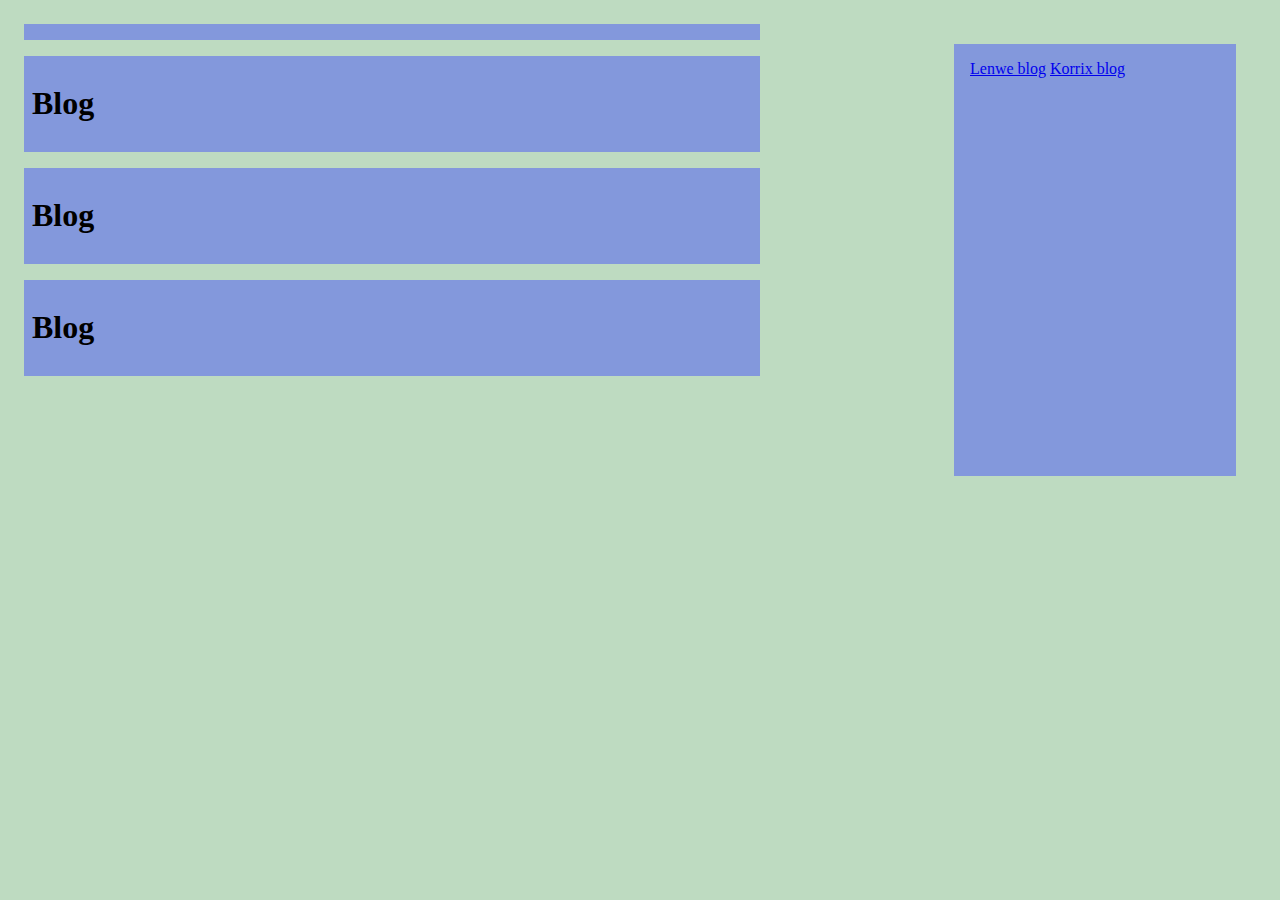
==== index.html @ 4fa9c1c2 "Initial commit" ====
<!doctype html>
<html>
  <head>
	<title>Blog</title>
	<link rel="stylesheet" type="text/css" href="style.css" />
  </head>
  <body>
	<div class="menu">
	  <div class="links">
		<a href="http://blog.lenwe.net">Lenwe blog</a>
		<a href="http://korrisite.com">Korrix blog</a>
	  </div>
	</div>

	<div class="post-board">
	  
	  <div class="block">
		
	  </div>

	  <div class="block">
		<h1>Blog</h1>
		<address>
		  <a href="mailto:bambucha@wariat"></a>
		</address>
	  </div>

	  <div class="block">
		<h1>Blog</h1>
		<address>
		  <a href="mailto:bambucha@wariat"></a>
		</address>
	  </div>

	  <div class="block">
		<h1>Blog</h1>
		<address>
		  <a href="mailto:bambucha@wariat"></a>
		</address>
	  </div>
	  
	</div>

  </body>
</html>
---- style.css ----
body {
	background-color: rgb(190,219,193);
}

div {
	background-color: rgb(131,152,220);
}

div.post-board {
	padding: 8px;
	background-color: transparent;
}

div.block {
	width : 720px;
	float: left;
	margin: 8px 8px 8px 8px;
	padding: 8px;
}

div.menu {
	float: right;
	margin: 36px;
	padding: 16px;
	width: 250px;
	height: 400px;
}
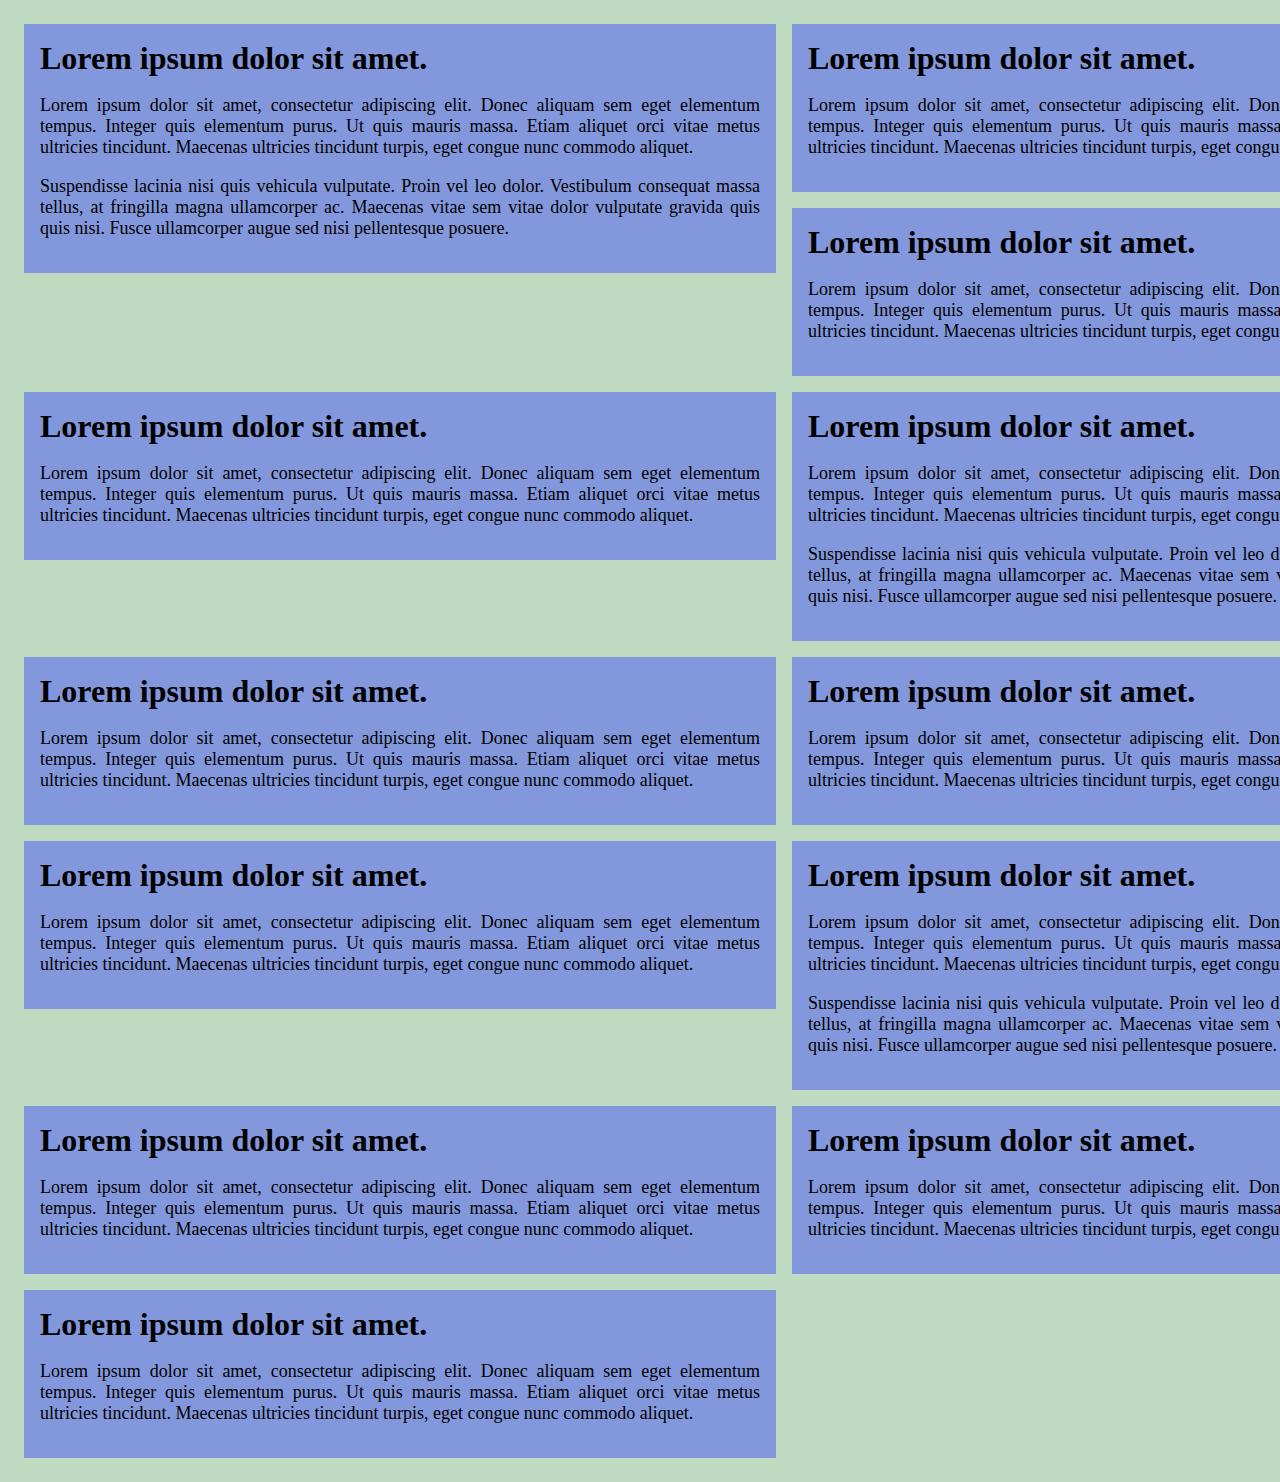
==== commit 3d4696ab: "Menu as psition: fix." ====
--- a/index.html
+++ b/index.html
@@ -13,34 +13,79 @@
 	</div>
 
 	<div class="post-board">
-	  
-	  <div class="block">
-		
+	  <div class="block post">
+		<h1>Lorem ipsum dolor sit amet.</h1>
+		<p>Lorem ipsum dolor sit amet, consectetur adipiscing elit. Donec aliquam sem eget elementum tempus. Integer quis elementum purus. Ut quis mauris massa. Etiam aliquet orci vitae metus ultricies tincidunt. Maecenas ultricies tincidunt turpis, eget congue nunc commodo aliquet.</p>
+
+		<p>Suspendisse lacinia nisi quis vehicula vulputate. Proin vel leo dolor. Vestibulum consequat massa tellus, at fringilla magna ullamcorper ac. Maecenas vitae sem vitae dolor vulputate gravida quis quis nisi. Fusce ullamcorper augue sed nisi pellentesque posuere.</p>
 	  </div>
 
-	  <div class="block">
-		<h1>Blog</h1>
-		<address>
-		  <a href="mailto:bambucha@wariat"></a>
-		</address>
+	  <div class="block post">
+		<h1>Lorem ipsum dolor sit amet.</h1>
+		<p>Lorem ipsum dolor sit amet, consectetur adipiscing elit. Donec aliquam sem eget elementum tempus. Integer quis elementum purus. Ut quis mauris massa. Etiam aliquet orci vitae metus ultricies tincidunt. Maecenas ultricies tincidunt turpis, eget congue nunc commodo aliquet.</p>
 	  </div>
 
-	  <div class="block">
-		<h1>Blog</h1>
-		<address>
-		  <a href="mailto:bambucha@wariat"></a>
-		</address>
+	  <div class="block post">
+		<h1>Lorem ipsum dolor sit amet.</h1>
+		<p>Lorem ipsum dolor sit amet, consectetur adipiscing elit. Donec aliquam sem eget elementum tempus. Integer quis elementum purus. Ut quis mauris massa. Etiam aliquet orci vitae metus ultricies tincidunt. Maecenas ultricies tincidunt turpis, eget congue nunc commodo aliquet.</p>
+
 	  </div>
 
-	  <div class="block">
-		<h1>Blog</h1>
-		<address>
-		  <a href="mailto:bambucha@wariat"></a>
-		</address>
+	  <div class="block post">
+		<h1>Lorem ipsum dolor sit amet.</h1>
+		<p>Lorem ipsum dolor sit amet, consectetur adipiscing elit. Donec aliquam sem eget elementum tempus. Integer quis elementum purus. Ut quis mauris massa. Etiam aliquet orci vitae metus ultricies tincidunt. Maecenas ultricies tincidunt turpis, eget congue nunc commodo aliquet.</p>
 	  </div>
-	  
+
+	  <div class="block post">
+		<h1>Lorem ipsum dolor sit amet.</h1>
+		<p>Lorem ipsum dolor sit amet, consectetur adipiscing elit. Donec aliquam sem eget elementum tempus. Integer quis elementum purus. Ut quis mauris massa. Etiam aliquet orci vitae metus ultricies tincidunt. Maecenas ultricies tincidunt turpis, eget congue nunc commodo aliquet.</p>
+
+		<p>Suspendisse lacinia nisi quis vehicula vulputate. Proin vel leo dolor. Vestibulum consequat massa tellus, at fringilla magna ullamcorper ac. Maecenas vitae sem vitae dolor vulputate gravida quis quis nisi. Fusce ullamcorper augue sed nisi pellentesque posuere.</p>
+
+	  </div>
+
+	  <div class="block post">
+		<h1>Lorem ipsum dolor sit amet.</h1>
+		<p>Lorem ipsum dolor sit amet, consectetur adipiscing elit. Donec aliquam sem eget elementum tempus. Integer quis elementum purus. Ut quis mauris massa. Etiam aliquet orci vitae metus ultricies tincidunt. Maecenas ultricies tincidunt turpis, eget congue nunc commodo aliquet.</p>
+	  </div>
+
+	  <div class="block post">
+		<h1>Lorem ipsum dolor sit amet.</h1>
+		<p>Lorem ipsum dolor sit amet, consectetur adipiscing elit. Donec aliquam sem eget elementum tempus. Integer quis elementum purus. Ut quis mauris massa. Etiam aliquet orci vitae metus ultricies tincidunt. Maecenas ultricies tincidunt turpis, eget congue nunc commodo aliquet.</p>
+
+	  </div>
+
+	  <div class="block post">
+		<h1>Lorem ipsum dolor sit amet.</h1>
+		<p>Lorem ipsum dolor sit amet, consectetur adipiscing elit. Donec aliquam sem eget elementum tempus. Integer quis elementum purus. Ut quis mauris massa. Etiam aliquet orci vitae metus ultricies tincidunt. Maecenas ultricies tincidunt turpis, eget congue nunc commodo aliquet.</p>
+	  </div>
+
+	  <div class="block post">
+		<h1>Lorem ipsum dolor sit amet.</h1>
+		<p>Lorem ipsum dolor sit amet, consectetur adipiscing elit. Donec aliquam sem eget elementum tempus. Integer quis elementum purus. Ut quis mauris massa. Etiam aliquet orci vitae metus ultricies tincidunt. Maecenas ultricies tincidunt turpis, eget congue nunc commodo aliquet.</p>
+
+		<p>Suspendisse lacinia nisi quis vehicula vulputate. Proin vel leo dolor. Vestibulum consequat massa tellus, at fringilla magna ullamcorper ac. Maecenas vitae sem vitae dolor vulputate gravida quis quis nisi. Fusce ullamcorper augue sed nisi pellentesque posuere.</p>
+
+	  </div>
+
+	  <div class="block post">
+		<h1>Lorem ipsum dolor sit amet.</h1>
+		<p>Lorem ipsum dolor sit amet, consectetur adipiscing elit. Donec aliquam sem eget elementum tempus. Integer quis elementum purus. Ut quis mauris massa. Etiam aliquet orci vitae metus ultricies tincidunt. Maecenas ultricies tincidunt turpis, eget congue nunc commodo aliquet.</p>
+	  </div>
+
+	  <div class="block post">
+		<h1>Lorem ipsum dolor sit amet.</h1>
+		<p>Lorem ipsum dolor sit amet, consectetur adipiscing elit. Donec aliquam sem eget elementum tempus. Integer quis elementum purus. Ut quis mauris massa. Etiam aliquet orci vitae metus ultricies tincidunt. Maecenas ultricies tincidunt turpis, eget congue nunc commodo aliquet.</p>
+
+	  </div>
+
+	  <div class="block post">
+		<h1>Lorem ipsum dolor sit amet.</h1>
+		<p>Lorem ipsum dolor sit amet, consectetur adipiscing elit. Donec aliquam sem eget elementum tempus. Integer quis elementum purus. Ut quis mauris massa. Etiam aliquet orci vitae metus ultricies tincidunt. Maecenas ultricies tincidunt turpis, eget congue nunc commodo aliquet.</p>
+	  </div>
+
+	  <div class="clear"/>
 	</div>
-
   </body>
 </html>
 
--- a/style.css
+++ b/style.css
@@ -1,29 +1,50 @@
 
 
 body {
+	margin: 0px;
+	padding: 0px;
 	background-color: rgb(190,219,193);
 }
 
 div {
 	background-color: rgb(131,152,220);
+	margin: 0px;
+	padding: 0px;
+}
+
+h1 {
+	margin: 0px;
+	padding: 0px;
 }
 
 div.post-board {
-	padding: 8px;
+	padding: 16px;
 	background-color: transparent;
+	width: 1536px;
+}
+
+.clear {
+	clear: both;
 }
 
 div.block {
 	width : 720px;
 	float: left;
-	margin: 8px 8px 8px 8px;
-	padding: 8px;
+	margin: 8px;
+	padding: 16px;
+}
+
+div.post p {
+	font-size: 18px;
+	text-align: justify;
 }
 
 div.menu {
-	float: right;
-	margin: 36px;
+	position: fixed;
+	left: 1568px;
+	top: 8px;
+	margin: 16px;
 	padding: 16px;
 	width: 250px;
 	height: 400px;
-}+}
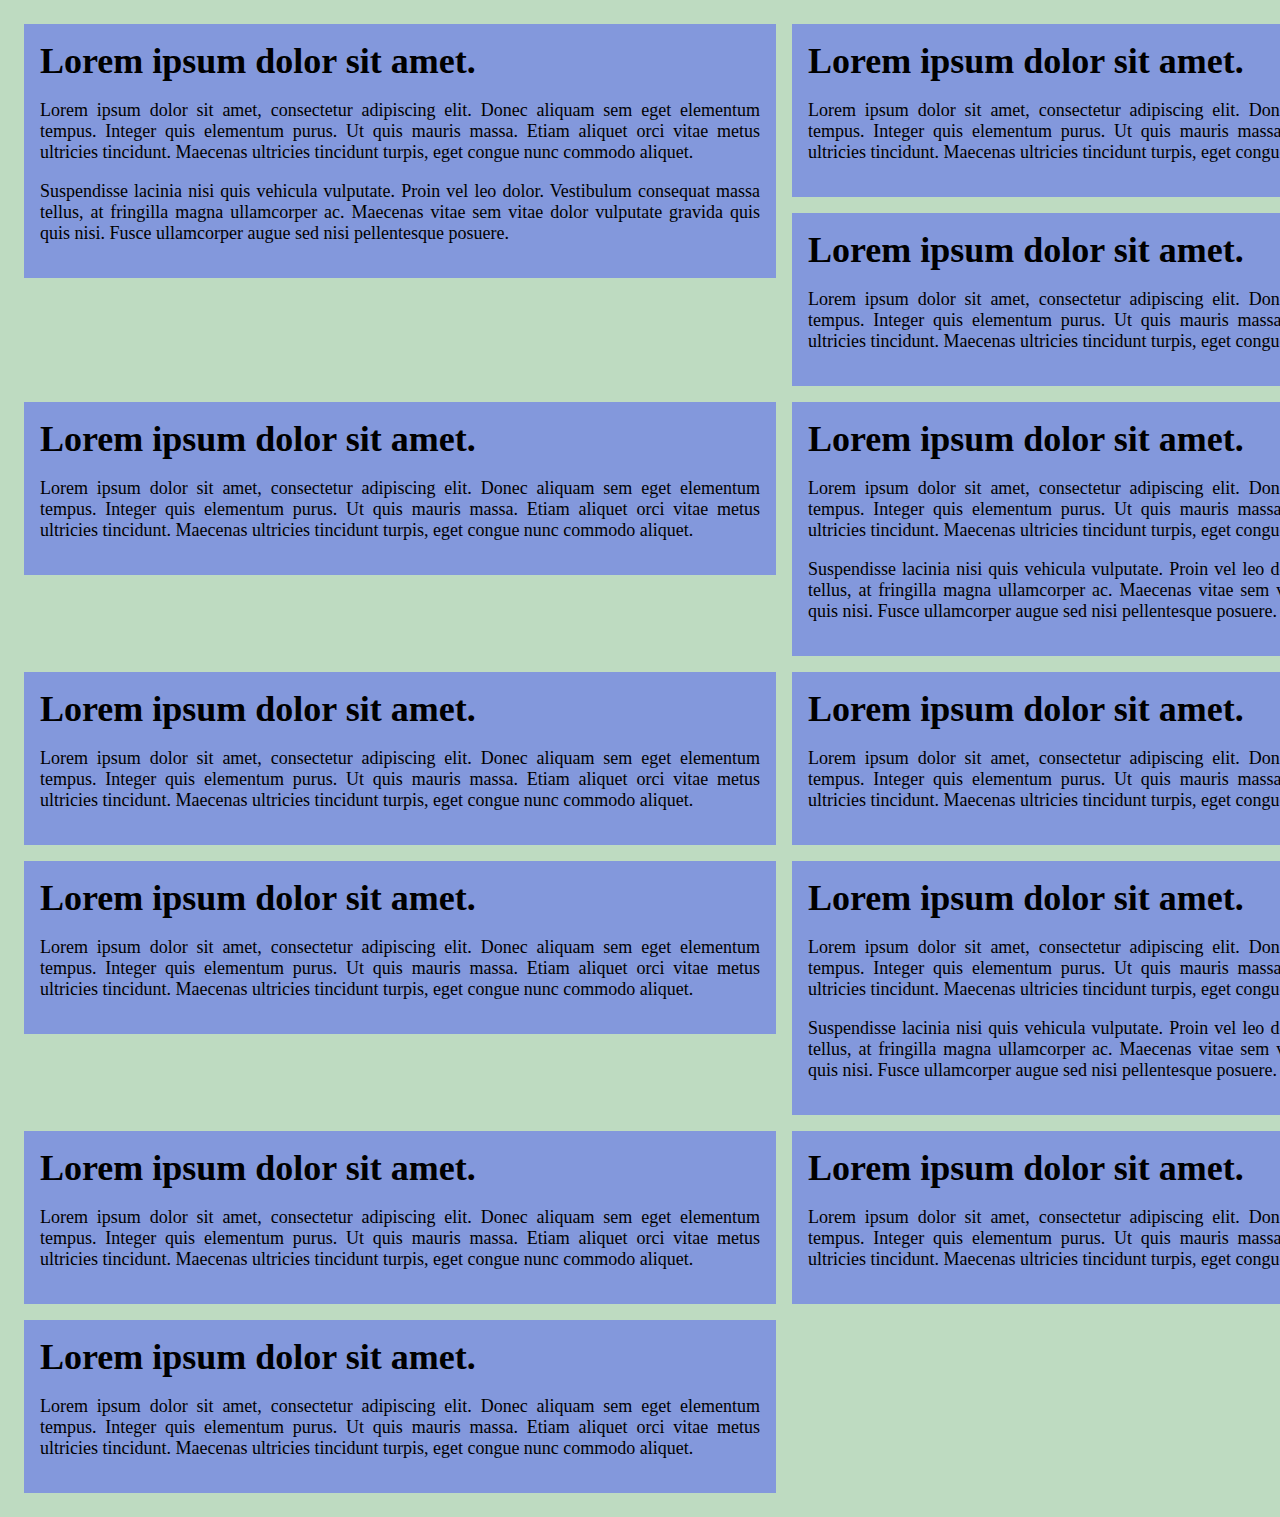
==== commit cc4ee42a: "Add post view stub." ====
--- a/index.html
+++ b/index.html
@@ -13,30 +13,30 @@
 	</div>
 
 	<div class="post-board">
-	  <div class="block post">
+	  <div class="content short-post">
 		<h1>Lorem ipsum dolor sit amet.</h1>
 		<p>Lorem ipsum dolor sit amet, consectetur adipiscing elit. Donec aliquam sem eget elementum tempus. Integer quis elementum purus. Ut quis mauris massa. Etiam aliquet orci vitae metus ultricies tincidunt. Maecenas ultricies tincidunt turpis, eget congue nunc commodo aliquet.</p>
 
 		<p>Suspendisse lacinia nisi quis vehicula vulputate. Proin vel leo dolor. Vestibulum consequat massa tellus, at fringilla magna ullamcorper ac. Maecenas vitae sem vitae dolor vulputate gravida quis quis nisi. Fusce ullamcorper augue sed nisi pellentesque posuere.</p>
 	  </div>
 
-	  <div class="block post">
+	  <div class="content short-post">
 		<h1>Lorem ipsum dolor sit amet.</h1>
 		<p>Lorem ipsum dolor sit amet, consectetur adipiscing elit. Donec aliquam sem eget elementum tempus. Integer quis elementum purus. Ut quis mauris massa. Etiam aliquet orci vitae metus ultricies tincidunt. Maecenas ultricies tincidunt turpis, eget congue nunc commodo aliquet.</p>
 	  </div>
 
-	  <div class="block post">
+	  <div class="content short-post">
 		<h1>Lorem ipsum dolor sit amet.</h1>
 		<p>Lorem ipsum dolor sit amet, consectetur adipiscing elit. Donec aliquam sem eget elementum tempus. Integer quis elementum purus. Ut quis mauris massa. Etiam aliquet orci vitae metus ultricies tincidunt. Maecenas ultricies tincidunt turpis, eget congue nunc commodo aliquet.</p>
 
 	  </div>
 
-	  <div class="block post">
+	  <div class="content short-post">
 		<h1>Lorem ipsum dolor sit amet.</h1>
 		<p>Lorem ipsum dolor sit amet, consectetur adipiscing elit. Donec aliquam sem eget elementum tempus. Integer quis elementum purus. Ut quis mauris massa. Etiam aliquet orci vitae metus ultricies tincidunt. Maecenas ultricies tincidunt turpis, eget congue nunc commodo aliquet.</p>
 	  </div>
 
-	  <div class="block post">
+	  <div class="content short-post">
 		<h1>Lorem ipsum dolor sit amet.</h1>
 		<p>Lorem ipsum dolor sit amet, consectetur adipiscing elit. Donec aliquam sem eget elementum tempus. Integer quis elementum purus. Ut quis mauris massa. Etiam aliquet orci vitae metus ultricies tincidunt. Maecenas ultricies tincidunt turpis, eget congue nunc commodo aliquet.</p>
 
@@ -44,23 +44,23 @@
 
 	  </div>
 
-	  <div class="block post">
+	  <div class="content short-post">
 		<h1>Lorem ipsum dolor sit amet.</h1>
 		<p>Lorem ipsum dolor sit amet, consectetur adipiscing elit. Donec aliquam sem eget elementum tempus. Integer quis elementum purus. Ut quis mauris massa. Etiam aliquet orci vitae metus ultricies tincidunt. Maecenas ultricies tincidunt turpis, eget congue nunc commodo aliquet.</p>
 	  </div>
 
-	  <div class="block post">
+	  <div class="content short-post">
 		<h1>Lorem ipsum dolor sit amet.</h1>
 		<p>Lorem ipsum dolor sit amet, consectetur adipiscing elit. Donec aliquam sem eget elementum tempus. Integer quis elementum purus. Ut quis mauris massa. Etiam aliquet orci vitae metus ultricies tincidunt. Maecenas ultricies tincidunt turpis, eget congue nunc commodo aliquet.</p>
 
 	  </div>
 
-	  <div class="block post">
+	  <div class="content short-post">
 		<h1>Lorem ipsum dolor sit amet.</h1>
 		<p>Lorem ipsum dolor sit amet, consectetur adipiscing elit. Donec aliquam sem eget elementum tempus. Integer quis elementum purus. Ut quis mauris massa. Etiam aliquet orci vitae metus ultricies tincidunt. Maecenas ultricies tincidunt turpis, eget congue nunc commodo aliquet.</p>
 	  </div>
 
-	  <div class="block post">
+	  <div class="content short-post">
 		<h1>Lorem ipsum dolor sit amet.</h1>
 		<p>Lorem ipsum dolor sit amet, consectetur adipiscing elit. Donec aliquam sem eget elementum tempus. Integer quis elementum purus. Ut quis mauris massa. Etiam aliquet orci vitae metus ultricies tincidunt. Maecenas ultricies tincidunt turpis, eget congue nunc commodo aliquet.</p>
 
@@ -68,18 +68,18 @@
 
 	  </div>
 
-	  <div class="block post">
+	  <div class="content short-post">
 		<h1>Lorem ipsum dolor sit amet.</h1>
 		<p>Lorem ipsum dolor sit amet, consectetur adipiscing elit. Donec aliquam sem eget elementum tempus. Integer quis elementum purus. Ut quis mauris massa. Etiam aliquet orci vitae metus ultricies tincidunt. Maecenas ultricies tincidunt turpis, eget congue nunc commodo aliquet.</p>
 	  </div>
 
-	  <div class="block post">
+	  <div class="content short-post">
 		<h1>Lorem ipsum dolor sit amet.</h1>
 		<p>Lorem ipsum dolor sit amet, consectetur adipiscing elit. Donec aliquam sem eget elementum tempus. Integer quis elementum purus. Ut quis mauris massa. Etiam aliquet orci vitae metus ultricies tincidunt. Maecenas ultricies tincidunt turpis, eget congue nunc commodo aliquet.</p>
 
 	  </div>
 
-	  <div class="block post">
+	  <div class="content short-post">
 		<h1>Lorem ipsum dolor sit amet.</h1>
 		<p>Lorem ipsum dolor sit amet, consectetur adipiscing elit. Donec aliquam sem eget elementum tempus. Integer quis elementum purus. Ut quis mauris massa. Etiam aliquet orci vitae metus ultricies tincidunt. Maecenas ultricies tincidunt turpis, eget congue nunc commodo aliquet.</p>
 	  </div>
--- a/style.css
+++ b/style.css
@@ -27,16 +27,26 @@
 	clear: both;
 }
 
-div.block {
+div.short-post {
 	width : 720px;
 	float: left;
 	margin: 8px;
 	padding: 16px;
 }
 
-div.post p {
+div.post {
+	position: absolute;
+	width: 1010px;
+	left: 304px;
+	top: 100px;
+	padding: 16px;
+	background-color: transparent;
+}
+
+div.content {
+	padding: 16px;
+	text-align: justify;
 	font-size: 18px;
-	text-align: justify;
 }
 
 div.menu {
@@ -48,3 +58,15 @@
 	width: 250px;
 	height: 400px;
 }
+
+div.post :first-child {
+	margin: 16px;
+}
+
+div.comments {
+	background-color: transparent;
+}
+
+div.comment {
+	margin: 16px;
+}